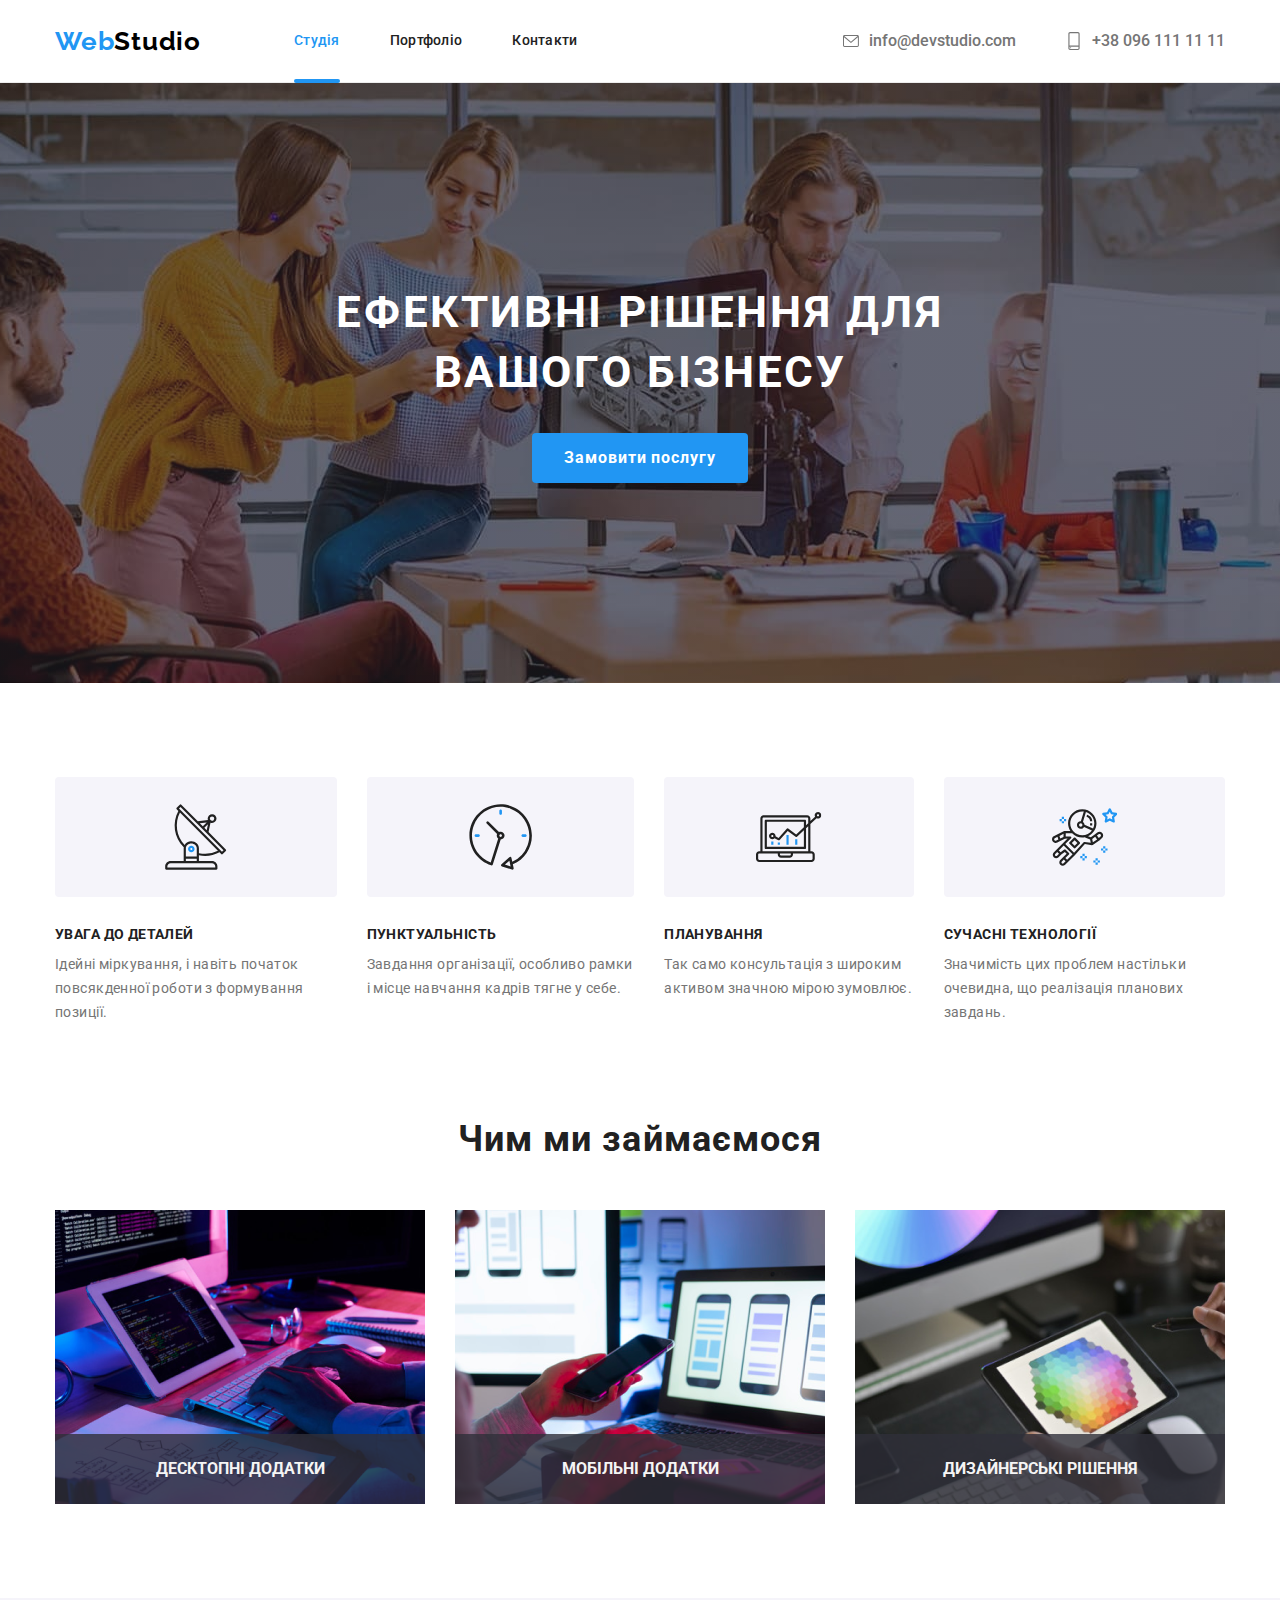
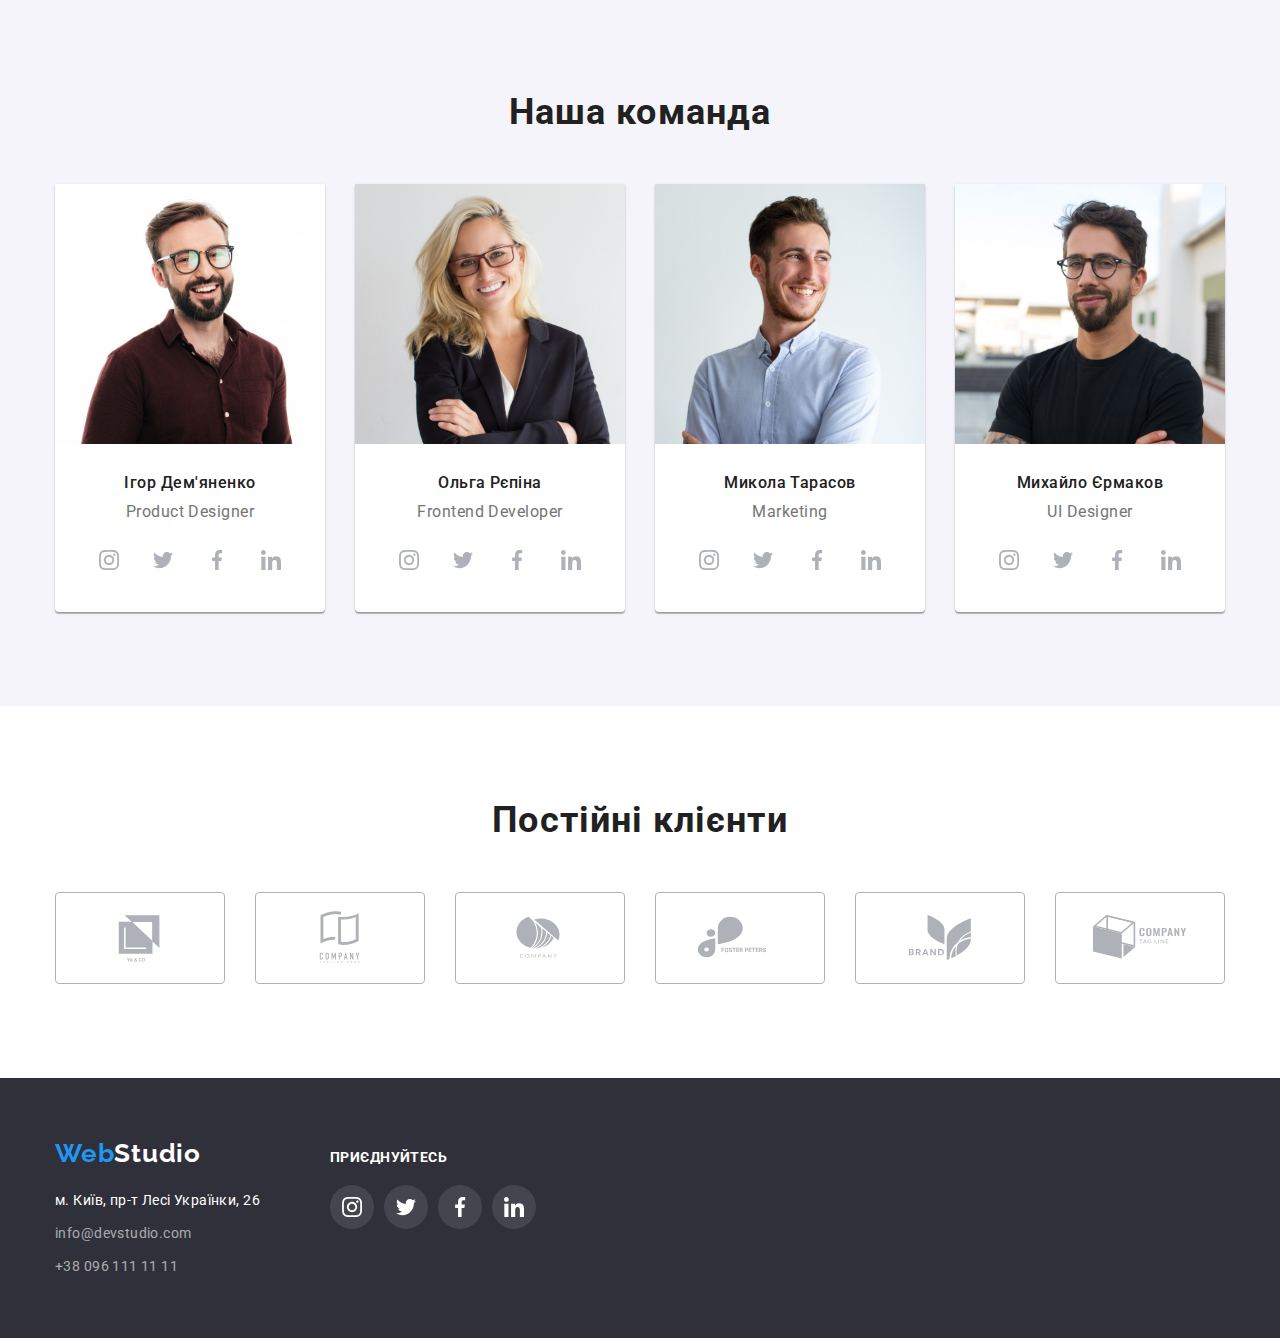
==== index.html @ dacf450c "Initial commit" ====
<!DOCTYPE html>
<html lang="en">
  <head>
    <meta charset="UTF-8" />
    <meta http-equiv="X-UA-Compatible" content="IE=edge" />
    <meta name="viewport" content="width=device-width, initial-scale=1.0" />
    <link rel="preconnect" href="https://fonts.googleapis.com" />
    <link rel="preconnect" href="https://fonts.gstatic.com" crossorigin />
    <link
      href="https://fonts.googleapis.com/css2?family=Raleway:wght@500;700&family=Roboto:wght@400;500;700;900&display=swap"
      rel="stylesheet"
    />
    <link
      rel="stylesheet"
      href="https://cdnjs.cloudflare.com/ajax/libs/modern-normalize/0.6.0/modern-normalize.min.css"
    />
    <link rel="stylesheet" href="./css/styles.css" />
    <title>Web Studio</title>
  </head>
  <body class="body">
    <header class="header">
      <div class="container container-nav">
        <nav class="nav">
          <a class="link logo-link" href="">
            <span class="logocolor">Web</span><span class="logo">Studio</span>
          </a>
          <ul class="list-nav">
            <li class="list-item">
              <a class="nav-link blue-link nav-aktive" href="./index.html"
                >Студія</a
              >
            </li>
            <li class="list-item">
              <a class="nav-link" href="./portfolio.html">Портфоліо</a>
            </li>
            <li class="list-item"><a class="nav-link" href="">Контакти</a></li>
          </ul>
        </nav>
        <!-- Контактні дані -->
        <ul class="contacts-list">
          <li class="list-item">
            <a class="link-mail" href="mailto:info@devstudio.com">
              <svg class="envelope" width="16" height="18">
                <use href="./images/sprite.svg#envelope"></use>
              </svg>
              info@devstudio.com</a
            >
          </li>
          <li class="list-item">
            <a class="link-tel" href="tel:+380961111111">
              <svg class="smartphone" width="16" height="18">
                <use href="./images/sprite.svg#smartphone"></use>
              </svg>
              +38 096 111 11 11</a
            >
          </li>
        </ul>
      </div>
    </header>

    <!-- Секція HERO -->
    <main>
      <section class="section-hero">
        <div class="container">
          <h1 class="slogan">Ефективні рішення для вашого бізнесу</h1>
          <button class="btn" data-modal-open type="button">
            <span class="btn-text">Замовити послугу</span>
          </button>
          <!-- Модальне вікно -->
          <div class="backdrop is-hidden" data-modal>
            <div class="modal">
              <button type="submit" class="close" data-modal-close>
                <svg class="cross" width="18" height="18">
                  <use href="./images/sprite.svg#close"></use>
                </svg>
              </button>
            </div>
          </div>
        </div>
      </section>

      <!-- Наші переваги -->

      <section class="section">
        <div class="container">
          <h2 class="visually-hidden">наші переваги</h2>
          <ul class="list">
            <li class="pref-text">
              <div class="plate">
                <svg class="picture" width="65.32" height="70">
                  <use href="./images/sprite.svg#antenna"></use>
                </svg>
              </div>
              <h3 class="list-title">увага до деталей</h3>
              <p class="list-text">
                Ідейні міркування, і навіть початок повсякденної роботи з
                формування позиції.
              </p>
            </li>
            <li class="pref-text">
              <div class="plate">
                <svg class="picture" width="65.32" height="70">
                  <use href="./images/sprite.svg#clock"></use>
                </svg>
              </div>
              <h3 class="list-title">пунктуальність</h3>
              <p class="list-text">
                Завдання організації, особливо рамки і місце навчання кадрів
                тягне у себе.
              </p>
            </li>
            <li class="pref-text">
              <div class="plate">
                <svg class="picture" width="65.32" height="70">
                  <use href="./images/sprite.svg#diagram"></use>
                </svg>
              </div>
              <h3 class="list-title">планування</h3>
              <p class="list-text">
                Так само консультація з широким активом значною мірою зумовлює.
              </p>
            </li>
            <li class="pref-text">
              <div class="plate">
                <svg class="picture" width="65.32" height="70">
                  <use href="./images/sprite.svg#astronaut"></use>
                </svg>
              </div>
              <h3 class="list-title">сучасні технології</h3>
              <p class="list-text">
                Значимість цих проблем настільки очевидна, що реалізація
                планових завдань.
              </p>
            </li>
          </ul>
        </div>
      </section>

      <!-- Чим ми займаємось -->
      <section class="section work">
        <div class="container">
          <h2 class="subtitle">Чим ми займаємося</h2>
          <ul class="list work-cards">
            <li class="image-item">
              <div class="lable-item">
                <img
                  src="./images/img/box-1.png"
                  alt="фото клавіатури"
                  width="370"
                />
                <div class="lable-text">Десктопні додатки</div>
              </div>
            </li>
            <li class="image-item">
              <div class="lable-item">
                <img
                  src="./images/img/box-2.png"
                  alt="фото телефона"
                  width="370"
                />
                <div class="lable-text">Мобільні додатки</div>
              </div>
            </li>
            <li class="image-item">
              <div class="lable-item">
                <img
                  src="./images/img/box-3.png"
                  alt="фото планшета"
                  width="370"
                />
                <div class="lable-text">Дизайнерські рішення</div>
              </div>
            </li>
          </ul>
        </div>
      </section>

      <!-- Наша команда -->

      <section class="section team">
        <div class="container">
          <h2 class="subtitle">Наша команда</h2>
          <ul class="list team-list">
            <li class="photo-item">
              <img
                src="./images/img/ProductDesigner.jpg"
                alt="фото"
                width="270"
              />
              <div class="photo-wrapp">
                <h3 class="team-person">Ігор Дем'яненко</h3>
                <p class="team-position">Product Designer</p>
                <ul class="socials list">
                  <li class="social-item">
                    <a
                      class="social-link link"
                      href="https://instagram.com"
                      target="_blank"
                      rel="noopener noreferrer"
                      aria-label="instagram"
                    >
                      <svg class="social-icon" width="20" height="20">
                        <use href="./images/sprite.svg#instagram"></use>
                      </svg>
                    </a>
                  </li>
                  <li class="social-item">
                    <a
                      class="social-link link"
                      href="https://twitter.com"
                      target="_blank"
                      rel="noopener noreferrer"
                      aria-label="twitter"
                    >
                      <svg class="social-icon" width="20" height="20">
                        <use href="./images/sprite.svg#twitter"></use>
                      </svg>
                    </a>
                  </li>
                  <li class="social-item">
                    <a
                      class="social-link link"
                      href="https://facebook.com"
                      target="_blank"
                      rel="noopener noreferrer"
                      aria-label="facebook"
                    >
                      <svg class="social-icon" width="20" height="20">
                        <use href="./images/sprite.svg#facebook"></use>
                      </svg>
                    </a>
                  </li>
                  <li class="social-item">
                    <a
                      class="social-link link"
                      href="https://linkedin.com"
                      target="_blank"
                      rel="noopener noreferrer"
                      aria-label="linkedin"
                    >
                      <svg class="social-icon" width="20" height="20">
                        <use href="./images/sprite.svg#linkedin"></use>
                      </svg>
                    </a>
                  </li>
                </ul>
              </div>
            </li>
            <li class="photo-item">
              <img
                src="./images/img/FrontedDeveloper.jpg"
                alt="фото"
                width="270"
              />
              <div class="photo-wrapp">
                <h3 class="team-person">Ольга Рєпіна</h3>
                <p class="team-position">Frontend Developer</p>
                <ul class="socials list">
                  <li class="social-item">
                    <a
                      class="social-link link"
                      href="https://instagram.com"
                      target="_blank"
                      rel="noopener noreferrer"
                      aria-label="instagram"
                    >
                      <svg class="social-icon" width="20" height="20">
                        <use href="./images/sprite.svg#instagram"></use>
                      </svg>
                    </a>
                  </li>
                  <li class="social-item">
                    <a
                      class="social-link link"
                      href="https://twitter.com"
                      target="_blank"
                      rel="noopener noreferrer"
                      aria-label="twitter"
                    >
                      <svg class="social-icon" width="20" height="20">
                        <use href="./images/sprite.svg#twitter"></use>
                      </svg>
                    </a>
                  </li>
                  <li class="social-item">
                    <a
                      class="social-link link"
                      href="https://facebook.com"
                      target="_blank"
                      rel="noopener noreferrer"
                      aria-label="facebook"
                    >
                      <svg class="social-icon" width="20" height="20">
                        <use href="./images/sprite.svg#facebook"></use>
                      </svg>
                    </a>
                  </li>
                  <li class="social-item">
                    <a
                      class="social-link link"
                      href="https://linkedin.com"
                      target="_blank"
                      rel="noopener noreferrer"
                      aria-label="linkedin"
                    >
                      <svg class="social-icon" width="20" height="20">
                        <use href="./images/sprite.svg#linkedin"></use>
                      </svg>
                    </a>
                  </li>
                </ul>
              </div>
            </li>
            <li class="photo-item">
              <img src="./images/img/Marketing.jpg" alt="фото" width="270" />
              <div class="photo-wrapp">
                <h3 class="team-person">Микола Тарасов</h3>
                <p class="team-position">Marketing</p>
                <ul class="socials list">
                  <li class="social-item">
                    <a
                      class="social-link link"
                      href="https://instagram.com"
                      target="_blank"
                      rel="noopener noreferrer"
                      aria-label="instagram"
                    >
                      <svg class="social-icon" width="20" height="20">
                        <use href="./images/sprite.svg#instagram"></use>
                      </svg>
                    </a>
                  </li>
                  <li class="social-item">
                    <a
                      class="social-link link"
                      href="https://twitter.com"
                      target="_blank"
                      rel="noopener noreferrer"
                      aria-label="twitter"
                    >
                      <svg class="social-icon" width="20" height="20">
                        <use href="./images/sprite.svg#twitter"></use>
                      </svg>
                    </a>
                  </li>
                  <li class="social-item">
                    <a
                      class="social-link link"
                      href="https://facebook.com"
                      target="_blank"
                      rel="noopener noreferrer"
                      aria-label="facebook"
                    >
                      <svg class="social-icon" width="20" height="20">
                        <use href="./images/sprite.svg#facebook"></use>
                      </svg>
                    </a>
                  </li>
                  <li class="social-item">
                    <a
                      class="social-link link"
                      href="https://linkedin.com"
                      target="_blank"
                      rel="noopener noreferrer"
                      aria-label="linkedin"
                    >
                      <svg class="social-icon" width="20" height="20">
                        <use href="./images/sprite.svg#linkedin"></use>
                      </svg>
                    </a>
                  </li>
                </ul>
              </div>
            </li>
            <li class="photo-item">
              <img src="./images/img/UIDesignir.jpg" alt="фото" width="270" />
              <div class="photo-wrapp">
                <h3 class="team-person">Михайло Єрмаков</h3>
                <p class="team-position">UI Designer</p>
                <ul class="socials list">
                  <li class="social-item">
                    <a
                      class="social-link link"
                      href="https://instagram.com"
                      target="_blank"
                      rel="noopener noreferrer"
                      aria-label="instagram"
                    >
                      <svg class="social-icon" width="20" height="20">
                        <use href="./images/sprite.svg#instagram"></use>
                      </svg>
                    </a>
                  </li>
                  <li class="social-item">
                    <a
                      class="social-link link"
                      href="https://twitter.com"
                      target="_blank"
                      rel="noopener noreferrer"
                      aria-label="twitter"
                    >
                      <svg class="social-icon" width="20" height="20">
                        <use href="./images/sprite.svg#twitter"></use>
                      </svg>
                    </a>
                  </li>
                  <li class="social-item">
                    <a
                      class="social-link link"
                      href="https://facebook.com"
                      target="_blank"
                      rel="noopener noreferrer"
                      aria-label="facebook"
                    >
                      <svg class="social-icon" width="20" height="20">
                        <use href="./images/sprite.svg#facebook"></use>
                      </svg>
                    </a>
                  </li>
                  <li class="social-item">
                    <a
                      class="social-link link"
                      href="https://linkedin.com"
                      target="_blank"
                      rel="noopener noreferrer"
                      aria-label="linkedin"
                    >
                      <svg class="social-icon" width="20" height="20">
                        <use href="./images/sprite.svg#linkedin"></use>
                      </svg>
                    </a>
                  </li>
                </ul>
              </div>
            </li>
          </ul>
        </div>
      </section>

      <!-- Постійні клієнти -->

      <section class="section">
        <div class="container">
          <h2 class="subtitle">Постійні клієнти</h2>
          <ul class="clients">
            <li class="">
              <a class="frame" href="">
                <svg class="clients-box" width="106" height="60">
                  <use href="./images/sprite.svg#yaco"></use>
                </svg>
              </a>
            </li>
            <li class="">
              <a class="frame" href="">
                <svg class="clients-box" width="106" height="60">
                  <use href="./images/sprite.svg#tag_here"></use>
                </svg>
              </a>
            </li>
            <li class="">
              <a class="frame" href="">
                <svg class="clients-box" width="106" height="60">
                  <use href="./images/sprite.svg#company"></use>
                </svg>
              </a>
            </li>
            <li class="">
              <a class="frame" href="">
                <svg class="clients-box" width="106" height="60">
                  <use href="./images/sprite.svg#foster"></use>
                </svg>
              </a>
            </li>
            <li class="">
              <a class="frame" href="">
                <svg class="clients-box" width="106" height="60">
                  <use href="./images/sprite.svg#brend"></use>
                </svg>
              </a>
            </li>
            <li class="">
              <a class="frame" href="">
                <svg class="clients-box" width="106" height="60">
                  <use href="./images/sprite.svg#co_tagline"></use>
                </svg>
              </a>
            </li>
          </ul>
        </div>
      </section>
    </main>

    <!-- Підвал -->

    <footer class="footer">
      <div class="container footer-container">
        <div class="address-wrapper">
          <a class="link" href="./index.html">
            <span class="footer-logocolor">Web</span
            ><span class="footer-logo">Studio</span>
          </a>
          <address class="address">
            <ul class="address-list">
              <li class="footer-item">
                <a
                  class="address-link"
                  href="https://www.google.com/maps/place/%D0%B1%D1%83%D0%BB.+%D0%9B%D0%B5%D1%81%D0%B8+%D0%A3%D0%BA%D1%80%D0%B0%D0%B8%D0%BD%D0%BA%D0%B8,+26,+%D0%9A%D0%B8%D0%B5%D0%B2,+02000/@50.4265807,30.5383858,17z/data=!3m1!4b1!4m5!3m4!1s0x40d4cf0e033ecbe9:0x57a4dffefec77da0!8m2!3d50.4265807!4d30.5383858"
                  >м. Київ, пр-т Лесі Українки, 26</a
                >
              </li>
              <li class="footer-item">
                <a class="contacts-link" href="mailto:info@devstudio.com"
                  >info@devstudio.com</a
                >
              </li>
              <li class="footer-item">
                <a class="contacts-link" href="tel:++380961111111"
                  >+38 096 111 11 11</a
                >
              </li>
            </ul>
          </address>
        </div>
        <div class="social-wrapper">
          <p class="call">приєднуйтесь</p>
          <ul class="socials list">
            <li class="social-item">
              <a
                class="social-link-footer"
                href="https://instagram.com"
                target="_blank"
                rel="noopener noreferrer"
                aria-label="instagram"
              >
                <svg class="social-icon" width="20" height="20">
                  <use href="./images/sprite.svg#instagram"></use>
                </svg>
              </a>
            </li>
            <li class="social-item">
              <a
                class="social-link-footer"
                href="https://twitter.com"
                target="_blank"
                rel="noopener noreferrer"
                aria-label="twitter"
              >
                <svg class="social-icon" width="20" height="20">
                  <use href="./images/sprite.svg#twitter"></use>
                </svg>
              </a>
            </li>
            <li class="social-item">
              <a
                class="social-link-footer"
                href="https://facebook.com"
                target="_blank"
                rel="noopener noreferrer"
                aria-label="facebook"
              >
                <svg class="social-icon" width="20" height="20">
                  <use href="./images/sprite.svg#facebook"></use>
                </svg>
              </a>
            </li>
            <li class="social-item">
              <a
                class="social-link-footer"
                href="https://linkedin.com"
                target="_blank"
                rel="noopener noreferrer"
                aria-label="linkedin"
              >
                <svg class="social-icon" width="20" height="20">
                  <use href="./images/sprite.svg#linkedin"></use>
                </svg>
              </a>
            </li>
          </ul>
        </div>
      </div>
    </footer>
  </body>
  <script src="./js/modal.js"></script>
</html>
---- css/styles.css ----
html {
  box-sizing: border-box;
}

*,
*::before,
*::after {
}

:root {
  /* Fonts */

  /* Text colors */
  --subtitle-col: #212121;
  --txt-col: #757575;
  --txt-but: #ffffff;

  /* Background colors */
  --main-cl: #f5f5f5;
  --backgr-filtr: #f5f4fa;
  --backgr-col: #2f303a;
  --icon-cl: #afb1b8;

  /* Other */
  --accent-cl: #2196f3;
  --timing-funcion: cubic-bezier(0.4, 0, 0.2, 1);
}

body {
  font-family: "Roboto", sans-serif;
  color: var(--main-cl);
  margin: 0;
}

img {
  display: block;
  max-width: 100%;
  height: auto;
}

ul {
  margin: 0;
  padding: 0;
  list-style: none;
}

h1,
h2,
h3,
h4,
h5,
h6,
p {
  margin: 0;
}

.hidden {
  position: absolute;
  width: 1px;
  height: 1px;
  margin: -1px;
  border: 0;
  padding: 0;
  white-space: nowrap;
  clip-path: inset(100%);
  clip: rect(0 0 0 0);
  overflow: hidden;
}

.container {
  max-width: 1200px;
  padding-left: 15px;
  padding-right: 15px;
  margin-left: auto;
  margin-right: auto;
}

.header {
  border-bottom: 1px solid #ececec;
}

.nav {
  display: flex;
  align-items: center;
}

.container-nav {
  display: flex;
  align-items: center;
}

.logo-link {
  margin-right: 93px;
  padding-top: 24px;
  padding-bottom: 24px;
}
.logo {
  font-family: Raleway;
  font-weight: 700;
  font-size: 26px;
  line-height: 1.19;
  letter-spacing: 0.03em;
  color: #000000;
}
.logocolor {
  font-family: Raleway;
  font-style: normal;
  font-weight: 700;
  font-size: 26px;
  line-height: 1.19;
  letter-spacing: 0.03em;
  color: var(--accent-cl);
}

.list {
  display: flex;
  margin: 0;
  padding: 0;
}

.list-nav {
  display: flex;
  gap: 50px;
}

.list .list-item + .list-item {
  margin-left: 50px;
}

.nav-link {
  display: block;

  color: var(--subtitle-col);
  font-weight: 500;
  font-size: 14px;
  line-height: 1.14;
  letter-spacing: 0.02em;
  text-decoration: none;
  padding-top: 32px;
  padding-bottom: 32px;
  transition-property: color;
  transition-duration: 250ms;
  transition-timing-function: var(--timing-funcion);
}

.nav-aktive {
  position: relative;
}

.blue-link {
  text-decoration: none;
  color: var(--accent-cl);
}

.nav-aktive::after {
  content: "";
  position: absolute;
  border-bottom: 4px solid var(--accent-cl);
  left: 0;
  bottom: -2px;
  width: 100%;
  height: 4px;
  border-radius: 4px;
}

.nav-link:hover,
.nav-link:focus {
  color: var(--accent-cl);
}

.link-mail {
  display: flex;
  font-weight: 500;
  gap: 10px;
  align-items: center;
  color: var(--txt-col);
  padding-top: 32px;
  padding-bottom: 32px;
  text-decoration: none;
  transition-property: color;
  transition-duration: 250ms;
  transition-timing-function: var(--timing-funcion);
}

.link-mail:hover,
.link-mail:focus {
  color: var(--accent-cl);
}

.envelope {
  fill: currentColor;
}

.link-tel {
  display: flex;
  font-weight: 500;
  gap: 10px;
  align-items: center;
  color: var(--txt-col);
  padding-top: 32px;
  padding-bottom: 32px;
  text-decoration: none;
  transition-property: color;
  transition-duration: 250ms;
  transition-timing-function: var(--timing-funcion);
}
.smartphone {
  fill: currentColor;
}

.link-tel:hover,
.link-tel:focus {
  color: var(--accent-cl);
}

/* Контактні дані */
.link:hover,
.link:focus {
  color: var(--accent-cl);
}

.contacts-list {
  display: flex;
  margin-left: auto;
}

.contacts-list .list-item + .list-item {
  margin-left: 50px;
}

.link {
  font-weight: 500;
  font-size: 14px;
  line-height: 1.14;
  letter-spacing: 0.02em;
  text-decoration: none;
  color: var(--txt-col);
}

.section {
  padding-top: 94px;
  padding-bottom: 94px;
}

/* Секція HERO */
.section-hero {
  background: var(--backgr-col);
  max-width: 1500px;
  text-align: center;
  margin-left: auto;
  margin-right: auto;
  padding-top: 200px;
  padding-bottom: 200px;
  background-image: linear-gradient(
      rgba(47, 48, 58, 0.4),
      rgba(47, 48, 58, 0.4)
    ),
    url(../images/img/studio.jpg);
  background-size: cover;
  background-position: center;
  background-repeat: no-repeat;
}

.slogan {
  font-size: 44px;
  line-height: 1.36;
  letter-spacing: 0.06em;
  text-transform: uppercase;
  color: var(--txt-but);
  margin-bottom: 30px;
  width: 620px;
  margin-left: auto;
  margin-right: auto;
}

.btn {
  background: var(--accent-cl);
  border-radius: 4px;
  padding: 10px 32px;
  border: 0px;
  margin-right: auto;
  margin-left: auto;
  text-align: center;
  cursor: pointer;
}

.btn-text {
  font-weight: 700;
  font-size: 16px;
  line-height: 1.87;
  align-items: center;
  text-align: center;
  letter-spacing: 0.06em;
  color: var(--txt-but);
}

/* Модальне вікно */
.backdrop {
  position: fixed;
  top: 0;
  left: 0;
  width: 100%;
  height: 100%;
  background-color: rgba(0, 0, 0, 0.2);
  z-index: 6;
  opacity: 1;
  visibility: visible;
  transition-property: opacity, visibility;
  transition-duration: 250ms;
  transition-timing-function: var(--timing-funcion);
}

.is-hidden {
  opacity: 0;
  pointer-events: none;
  visibility: hidden;
}

.modal {
  min-height: 581px;
  min-width: 528px;
  background-color: #ffffff;
  transform: translate(-50%, -50%);

  position: absolute;
  top: 50%;
  left: 50%;
}

.close {
  outline: none;
  position: absolute;
  right: 0;
  color: var(--txt-col);
  width: 32px;
  height: 32px;
  border-radius: 50%;
  border: 1px, solid rgba(0, 0, 0, 0.1);
  background-color: var(--txt-but);
  cursor: pointer;
  display: flex;
  align-items: center;
  justify-content: center;
  margin: 8px 8px 0 0;
  z-index: 100;
  transition: fill 250ms var(--timing-funcion);
}

/* Наші переваги */

.visually-hidden {
  position: absolute;
  width: 1px;
  height: 1px;
  margin: -1px;
  border: 0;
  padding: 0;
  white-space: nowrap;
  clip-path: inset(100%);
  clip: rect(0 0 0 0);
  overflow: hidden;
}

.plate {
  display: flex;
  background-color: var(--backgr-filtr);
  justify-content: center;
  align-items: center;
  height: 120px;
  border-radius: 4px;
  margin-bottom: 30px;
}

.list-title {
  text-transform: uppercase;
  font-size: 14px;
  line-height: 1.14;
  letter-spacing: 0.03em;
  color: var(--subtitle-col);
  margin-bottom: 10px;
}

.list-text {
  font-size: 14px;
  line-height: 1.71;
  letter-spacing: 0.03em;
  color: var(--txt-col);
  margin: 0;
}

.pref-text:not(:last-child) {
  margin-right: 30px;
}

/* чим ми займаємось */

.work {
  padding-top: 0;
}

.subtitle {
  font-size: 36px;
  line-height: 1.16;
  text-align: center;
  letter-spacing: 0.03em;
  color: var(--subtitle-col);
  margin-bottom: 50px;
}

.work-cards {
  align-items: center;
  gap: 30px;
}

.lable-item {
  position: relative;
}

.lable-text {
  position: absolute;
  bottom: 0;
  width: 100%;
  background-color: rgba(47, 48, 58, 0.8);
  font-weight: 700;
  line-height: 16px;
  text-transform: uppercase;
  display: flex;
  justify-content: center;
  align-items: center;
  height: 70px;
}

/* Наша команда */
.team {
  background-color: #f5f4fa;
}

.photo-item {
  background: #ffffff;
  box-shadow: 0px 1px 3px rgb(0 0 0 / 12%), 0px 1px 1px rgb(0 0 0 / 14%),
    0px 2px 1px rgb(0 0 0 / 20%);
  border-radius: 0px 0px 4px 4px;
}

.team-list {
  gap: 30px;
}
.team-person {
  font-weight: 500;
  font-size: 16px;
  line-height: 1.18;
  text-align: center;
  letter-spacing: 0.03em;
  margin-bottom: 10px;
  color: var(--subtitle-col);
}

.team-position {
  font-weight: 400;
  font-size: 16px;
  line-height: 1.18;
  text-align: center;
  letter-spacing: 0.03em;
  color: var(--txt-col);
  margin-bottom: 16px;
}

.photo-wrapp {
  padding: 30px 0;
}

.socials {
  display: flex;
  justify-content: center;
  align-items: center;
  gap: 10px;
}

.social-link {
  display: flex;
  justify-content: center;
  width: 44px;
  height: 44px;
  align-items: center;
  color: var(--icon-cl);
  background-color: var(--txt-but);
  border-radius: 50%;
  transition-property: color, background-color;
  transition-duration: 250ms;
  transition-timing-function: var(--timing-funcion);
}

.social-link:hover,
.social-link:focus {
  color: var(--txt-but);
  background-color: var(--accent-cl);
}

.social-icon {
  fill: currentColor;
}

.clients {
  display: flex;
  justify-content: center;
  gap: 30px;
}

.clients-box {
  fill: currentColor;
}

.frame {
  display: flex;
  justify-content: center;
  align-items: center;
  width: 170px;
  height: 92px;
  color: var(--icon-cl);
  border: 1px solid var(--icon-cl);
  border-radius: 4px;
  transition-property: color, border;
  transition-duration: 250ms;
  transition-timing-function: var(--timing-funcion);
}

.frame:hover,
.frame:focus {
  color: var(--accent-cl);
  border-color: var(--accent-cl);
}

/* Підвал */
.footer {
  background: var(--backgr-col);
  padding-top: 60px;
  padding-bottom: 60px;
}

.footer-container {
  display: flex;
  align-items: baseline;
}

.address-wrapper {
  margin-right: 70px;
}

.footer-logocolor {
  font-family: "Raleway";
  font-style: normal;
  font-weight: 700;
  font-size: 26px;
  line-height: 1.19;
  letter-spacing: 0.03em;
  color: var(--accent-cl);
}

.footer-logo {
  font-family: "Raleway";
  font-weight: 700;
  font-size: 26px;
  line-height: 1.19;
  letter-spacing: 0.03em;
  color: var(--txt-but);
}

.address {
  margin-top: 20px;
}

.footer-item:not(:last-child) {
  margin-bottom: 9px;
}

.address-list {
  list-style: none;
  text-decoration: none;
}

.address-link {
  font-weight: 400;
  font-size: 14px;
  line-height: 1.71;
  letter-spacing: 0.03em;
  text-decoration: none;
  list-style: none;
  font-style: normal;
  color: var(--txt-but);
}

.contacts-link {
  font-weight: 400;
  font-size: 14px;
  line-height: 1.71;
  letter-spacing: 0.03em;
  text-decoration: none;
  font-style: normal;
  color: rgba(255, 255, 255, 0.6);
}

.call {
  font-family: "Roboto";
  font-style: normal;
  font-weight: 700;
  font-size: 14px;
  line-height: 16px;
  letter-spacing: 0.03em;
  text-transform: uppercase;
  color: var(--txt-but);
  margin-bottom: 20px;
}

.social-link-footer {
  display: flex;
  justify-content: center;
  width: 44px;
  height: 44px;
  align-items: center;
  color: var(--txt-but);
  background-color: rgba(255, 255, 255, 10%);
  border-radius: 50%;
  transition-property: background-color;
  transition-duration: 250ms;
  transition-timing-function: var(--timing-funcion);
}

.social-link-footer:hover,
.social-link-footer:focus {
  color: var(--txt-but);
  background-color: var(--accent-cl);
}

.port-list {
  display: flex;
  gap: 8px;
  justify-content: center;
}

.filtr:hover,
.filtr:focus {
  color: var(--txt-but);
  background-color: var(--accent-cl);
  box-shadow: 0px 3px 1px rgb(0 0 0 / 10%), 0px 1px 2px rgb(0 0 0 / 8%),
    0px 2px 2px rgb(0 0 0 / 12%);
}

.filtr {
  font-family: inherit;
  background: var(--backgr-filtr);
  font-size: 16px;
  line-height: 1.62;
  letter-spacing: 0.03em;
  color: var(--subtitle-col);
  cursor: pointer;
  border-color: transparent;
  border: none;
  padding: 6px 22px;
  border-radius: 4px;
  transition-property: background-color, color, box-shadow;
  transition-duration: 250ms;
  transition-timing-function: var(--timing-funcion);
}

.filtr-list {
  display: flex;
  gap: 8px;
  justify-content: center;
}

.projects-item {
  text-decoration: none;
  display: block;
  transition-property: box-shadow;
  transition-duration: 250ms;
  transition-timing-function: var(--timing-funcion);
}

.photo-set {
  position: relative;
  overflow: hidden;
}

.overlay {
  display: flex;
  position: absolute;
  top: 0;
  left: 0;
  background-color: var(--accent-cl);
  width: 100%;
  height: 100%;
  padding: 63px 24px;
  align-items: center;
  justify-content: center;
  transition-property: transform;
  transform: translateY(100%);
  transition-duration: 250ms;
  transition-timing-function: cubic-bezier(0.4, 0, 0.2);
}

.overlay-text {
  font-size: 18px;
  line-height: 28px;
  letter-spacing: 0.03em;
  color: var(--txt-but);
}

.projects-item:hover,
.projects-item:focus {
  box-shadow: 0px 4px 4px 0px rgba(0, 0, 0, 25%);
}

.projects-item:hover .overlay,
.projects-item:focus .overlay {
  transform: translateY(0%);
}

.photo-list {
  flex-wrap: wrap;
  margin-top: 50px;
  gap: 30px;
}

.photo-subtitle {
  font-size: 18px;
  line-height: 2;
  letter-spacing: 0.06em;
  color: var(--subtitle-col);
}

.photo-text {
  font-size: 16px;
  line-height: 1.87;
  letter-spacing: 0.03em;
  margin-top: 4px;
  color: var(--txt-col);
}

.photo-items {
  border-top: none;
  padding: 20px 24px;
  border: 1px solid #eeeeee;
}
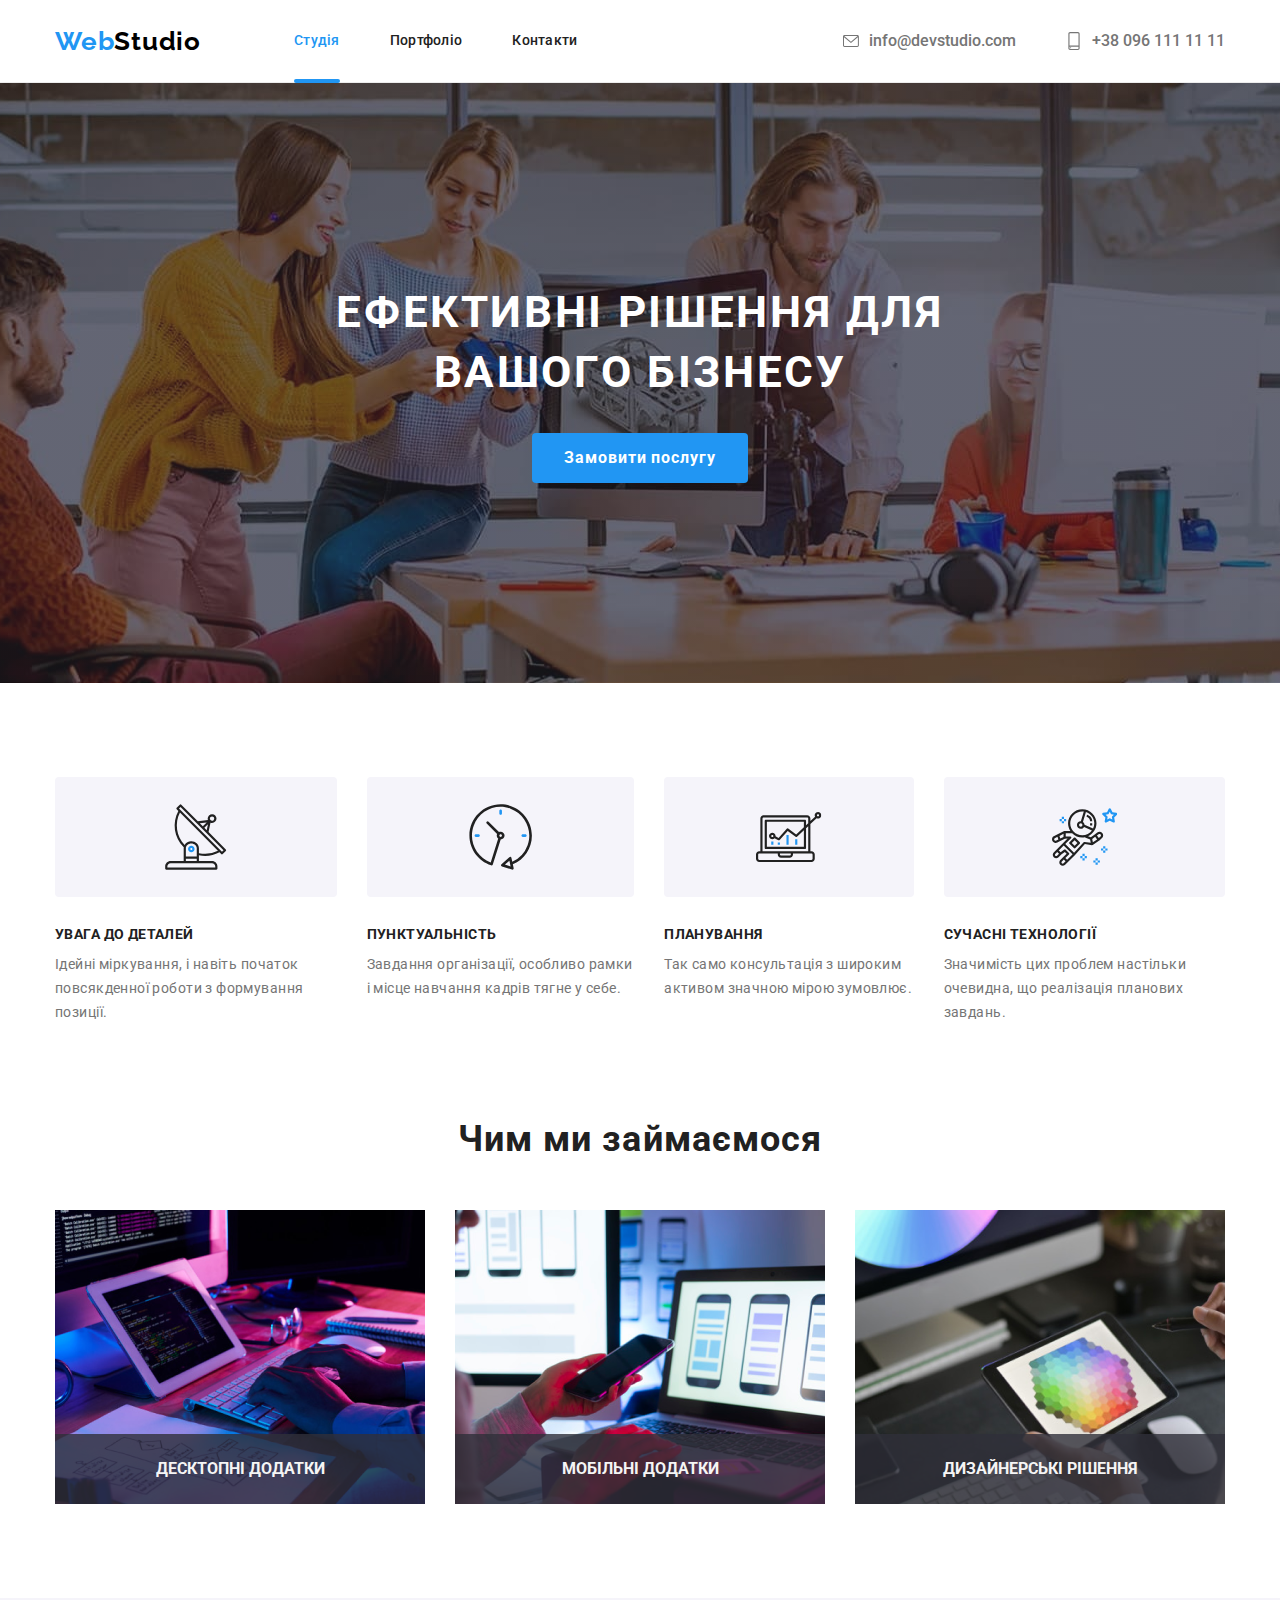
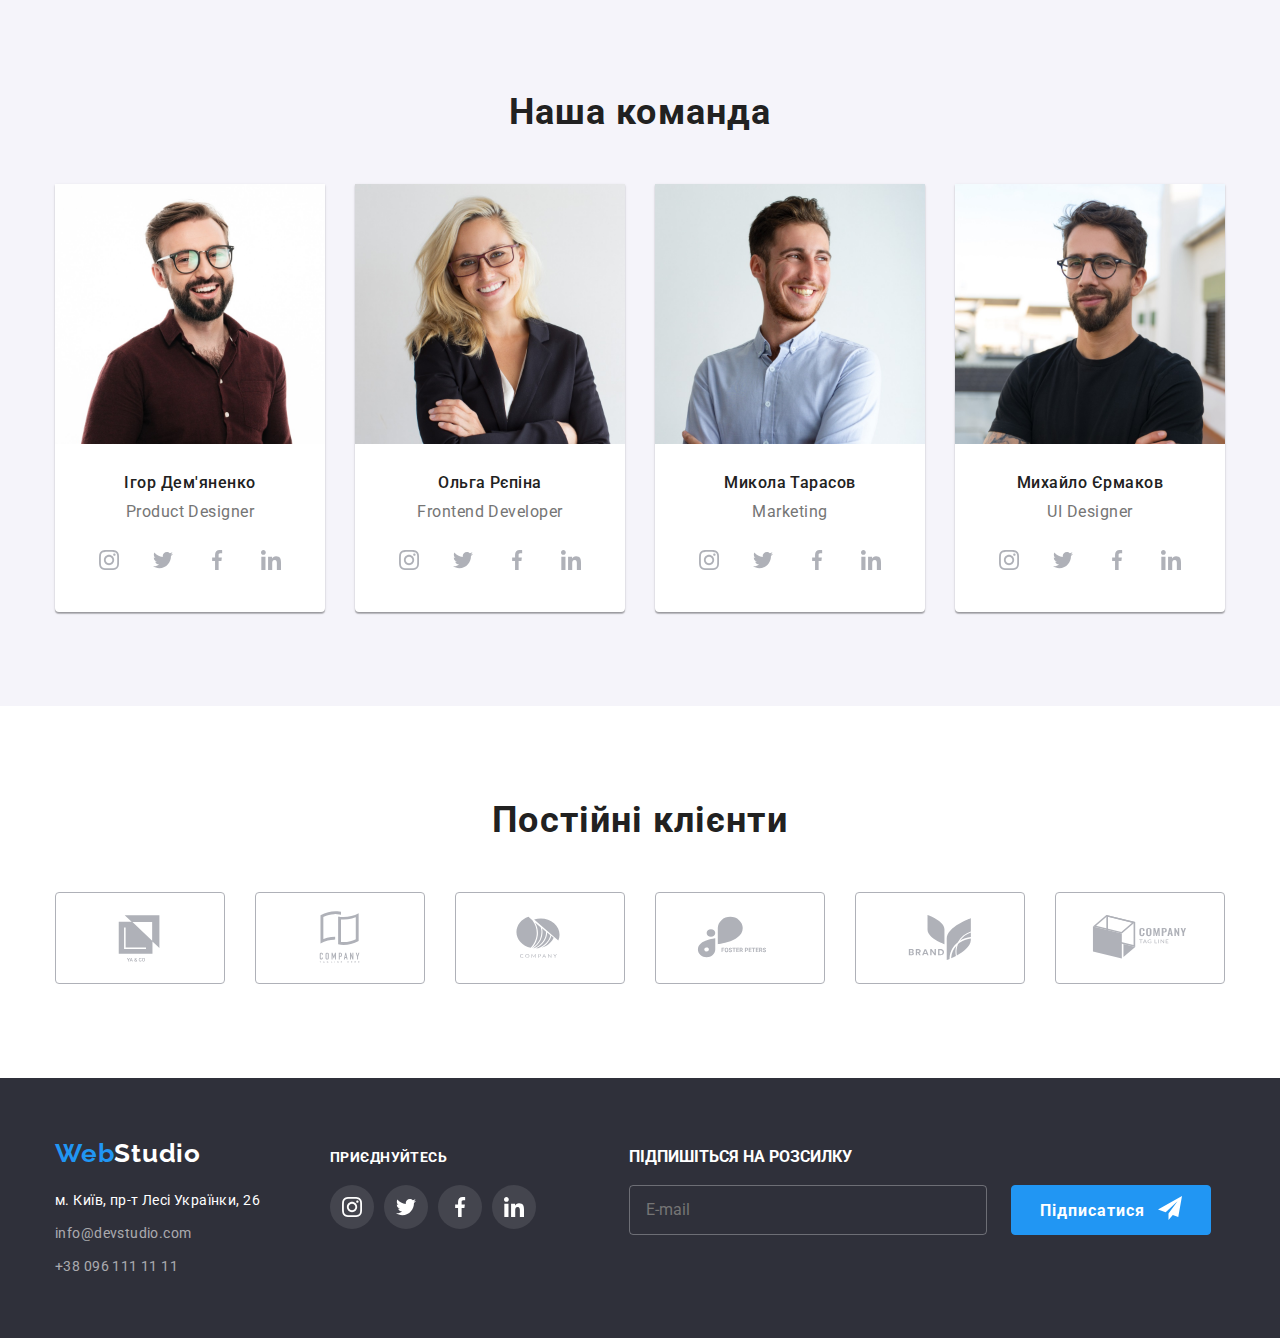
==== commit 7a683963: "subscribe" ====
--- a/index.html
+++ b/index.html
@@ -69,11 +69,95 @@
           <!-- Модальне вікно -->
           <div class="backdrop is-hidden" data-modal>
             <div class="modal">
-              <button type="submit" class="close" data-modal-close>
+              <button type="btn" class="close" data-modal-close>
                 <svg class="cross" width="18" height="18">
                   <use href="./images/sprite.svg#close"></use>
                 </svg>
               </button>
+              <form class="registr-form" name="registr-form">
+                <p class="registr-form-title">
+                  Залиште свої дані, ми вам передзвонимо
+                </p>
+                <div class="registr-form-group" role="group">
+                  <label class="registr-field">
+                    <span class="registr-form-lable">Ім'я</span>
+                    <input
+                      type="text"
+                      class="registr-form-input"
+                      name="name"
+                      id="name"
+                      placeholder=" "
+                      required
+                    />
+                    <svg class="registr-form-icon" width="18" height="18">
+                      <use href="./images/sprite.svg#person-black"></use>
+                    </svg>
+                  </label>
+                  <label class="registr-field">
+                    <span class="registr-form-lable">Телефон</span>
+                    <input
+                      type="tel"
+                      class="registr-form-input"
+                      name="tel"
+                      id="tel"
+                      placeholder=" "
+                      required
+                    />
+                    <svg class="registr-form-icon" width="18" height="18">
+                      <use href="./images/sprite.svg#phone-black"></use>
+                    </svg>
+                  </label>
+                  <label class="registr-field">
+                    <span class="registr-form-lable">Пошта</span>
+                    <input
+                      type="email"
+                      class="registr-form-input"
+                      name="email"
+                      id="email-id"
+                      placeholder=" "
+                      required
+                    />
+                    <svg class="registr-form-icon" width="18" height="18">
+                      <use href="./images/sprite.svg#email-black"></use>
+                    </svg>
+                  </label>
+                  <label class="registr-field">
+                    <span class="registr-form-lable">Коментар</span>
+                    <textarea
+                      class="registr-form-message"
+                      rows="5"
+                      placeholder="Введіть текст"
+                    ></textarea>
+                  </label>
+                </div>
+                <label class="registr-form-agreement">
+                  <input
+                    class="registr-form-checkbox is-hidden"
+                    type="checkbox"
+                    name="topic"
+                    value="html"
+                    id="html"
+                    required
+                  />
+                  <svg class="registr-form-icons" width="16" height="15">
+                    <use
+                      class="icon-checked"
+                      href="./images/sprite.svg#icon-checked"
+                    ></use>
+                    <use
+                      class="icon-unchecked"
+                      href="./images/sprite.svg#icon-unchecked"
+                    ></use>
+                  </svg>
+                  <span class="registr-form-desc"
+                    >Погоджуюся з розсилкою та приймаю
+                    <a class="registr-form-link" href="">Умови договору</a>
+                  </span>
+                </label>
+                <button class="btn" type="submit">
+                  <span class="btn-text">Відправити</span>
+                </button>
+              </form>
             </div>
           </div>
         </div>
@@ -578,6 +662,23 @@
             </li>
           </ul>
         </div>
+        <div class="footer-subscribe">
+          <p class="subscribe-title">Підпишіться на розсилку</p>
+          <form class="subscribe-form">
+            <input
+              type="text"
+              class="input-subscribe-form"
+              placeholder="E-mail"
+              required
+            />
+            <button type="submit" class="subscribe-btn">
+              <svg class="icon-send" width="24" height="24">
+                <use href="./images/sprite.svg#icon-send"></use>
+              </svg>
+              <span class="footer-subscribe-text">Підписатися</span>
+            </button>
+          </form>
+        </div>
       </div>
     </footer>
   </body>
--- a/css/styles.css
+++ b/css/styles.css
@@ -346,6 +346,131 @@
   transition: fill 250ms var(--timing-funcion);
 }
 
+.close:hover {
+  fill: var(--accent-cl);
+}
+
+.registr-form {
+  position: relative;
+  padding: 40px;
+  border-radius: 4px;
+}
+
+label {
+  display: flex;
+}
+
+.registr-form-title {
+  font-weight: 700;
+  font-size: 20;
+  line-height: 1.15;
+  text-align: center;
+  letter-spacing: 0.03em;
+  margin-bottom: 12px;
+  color: var(--subtitle-col);
+}
+
+.registr-form-group {
+  margin-bottom: 20px;
+}
+
+.registr-field {
+  display: block;
+  margin-bottom: 10px;
+  position: relative;
+}
+
+.registr-form-lable {
+  display: block;
+  text-align: left;
+  font-size: 12px;
+  line-height: 1.16;
+  margin-bottom: 4px;
+  color: var(--txt-col);
+}
+
+.registr-form-input {
+  width: 100%;
+  height: 40px;
+  border-radius: 4px;
+  border: 1px solid rgba(33, 33, 33, 0.2);
+  padding-left: 30px;
+  padding-right: 30px;
+  outline: transparent;
+  transition: border-color 250ms var(--timing-funcion);
+}
+
+.registr-form-input:hover,
+.registr-form-input:focus {
+  border-color: var(--accent-cl);
+}
+
+.registr-form-input:focus + .registr-form-icon {
+  fill: var(--accent-cl);
+}
+
+.registr-form-icon {
+  position: absolute;
+  bottom: 11px;
+  left: 12px;
+  width: 18px;
+  transition: fill 250ms var(--timing-funcion);
+}
+
+.registr-form-message {
+  width: 100%;
+  height: 120px;
+  border-radius: 4px;
+  border: 1px solid rgba(33, 33, 33, 0.2);
+  padding: 12px 16px;
+  outline: transparent;
+  resize: none;
+  transition: border-color 250ms var(--timing-funcion);
+}
+
+.registr-form-message:focus,
+.registr-form-message:hover {
+  border-color: var(--accent-cl);
+}
+
+.registr-form-agreement {
+  display: flex;
+  gap: 8px;
+  align-items: center;
+  text-align: center;
+  justify-content: center;
+  margin-bottom: 20px;
+}
+
+.icon-checked {
+  opacity: 0;
+  transition: opacity 250ms var(--timing-funcion);
+}
+
+.icon-unchecked {
+  transition: opacity 250ms var(--timing-funcion);
+}
+
+.registr-form-checkbox:checked + .registr-form-icons .icon-checked {
+  opacity: 1;
+}
+
+.registr-form-checkbox:checked + .registr-form-icons .icon-unchecked {
+  opacity: 0;
+}
+
+.registr-form-desc {
+  color: var(--txt-col);
+  font-size: 14px;
+  line-height: 1.71;
+  letter-spacing: 0.03em;
+  user-select: none;
+}
+
+.registr-form-link {
+  color: var(--accent-cl);
+}
+
 /* Наші переваги */
 
 .visually-hidden {
@@ -631,6 +756,57 @@
   background-color: var(--accent-cl);
 }
 
+.footer-subscribe {
+  margin-left: 93px;
+}
+.subscribe-title {
+  font-weight: 700;
+  line-height: 16px;
+  color: var(--txt-but);
+  text-transform: uppercase;
+  margin-bottom: 20px;
+}
+
+.subscribe-form {
+  display: flex;
+  gap: 12px;
+}
+
+.input-subscribe-form {
+  width: 358px;
+  height: 50px;
+  color: rgba(255, 255, 255, 0.6);
+  background-color: inherit;
+  padding-left: 16px;
+  border: 1px solid rgba(255, 255, 255, 0.3);
+  border-radius: 4px;
+}
+
+.subscribe-btn {
+  display: inline-block;
+  position: relative;
+  width: 200px;
+  height: 50px;
+  background: var(--accent-cl);
+  border-radius: 4px;
+  border: 1px solid var(--accent-cl);
+  margin-left: 12px;
+  font-weight: 700;
+  font-size: 16px;
+  line-height: 1.88;
+  align-items: center;
+  text-align: left;
+  letter-spacing: 0.06em;
+  padding: 10px 28px;
+  color: var(--txt-but);
+}
+
+.icon-send {
+  display: block;
+  position: absolute;
+  right: 28px;
+}
+
 .port-list {
   display: flex;
   gap: 8px;
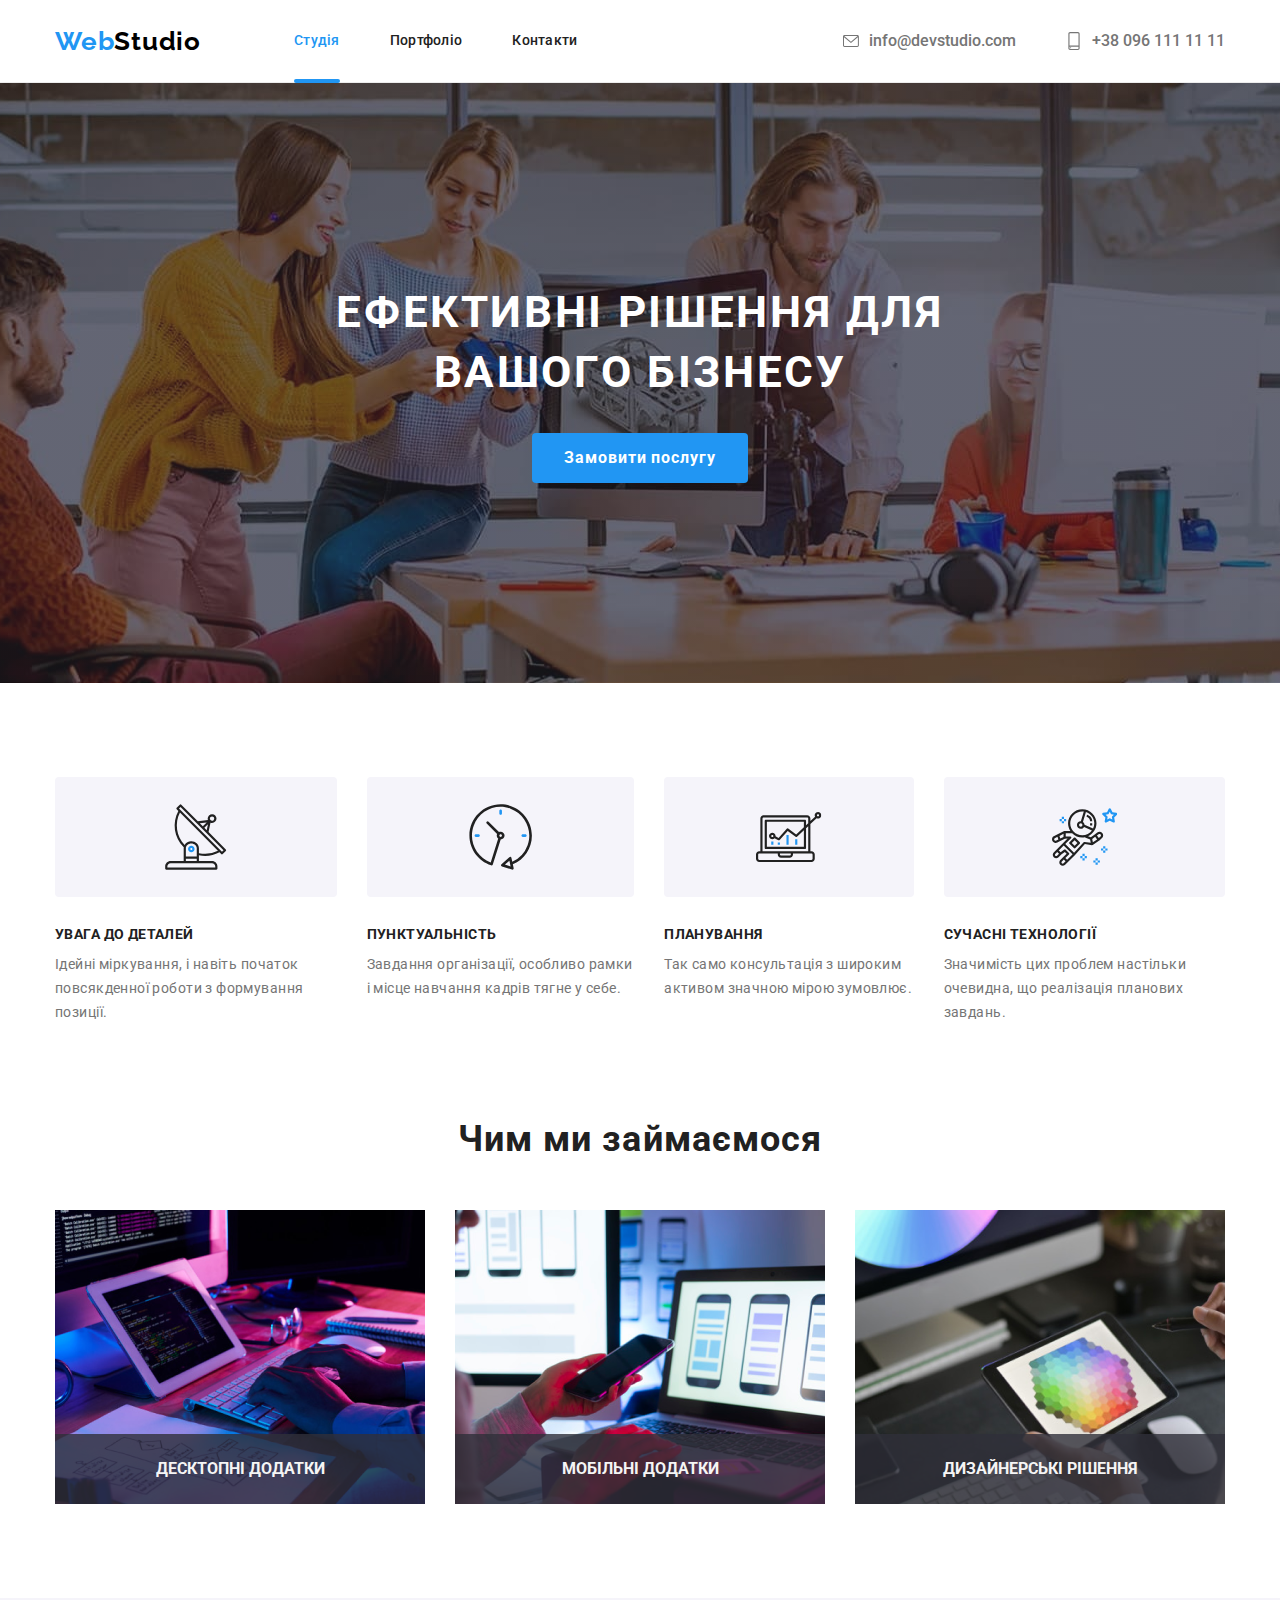
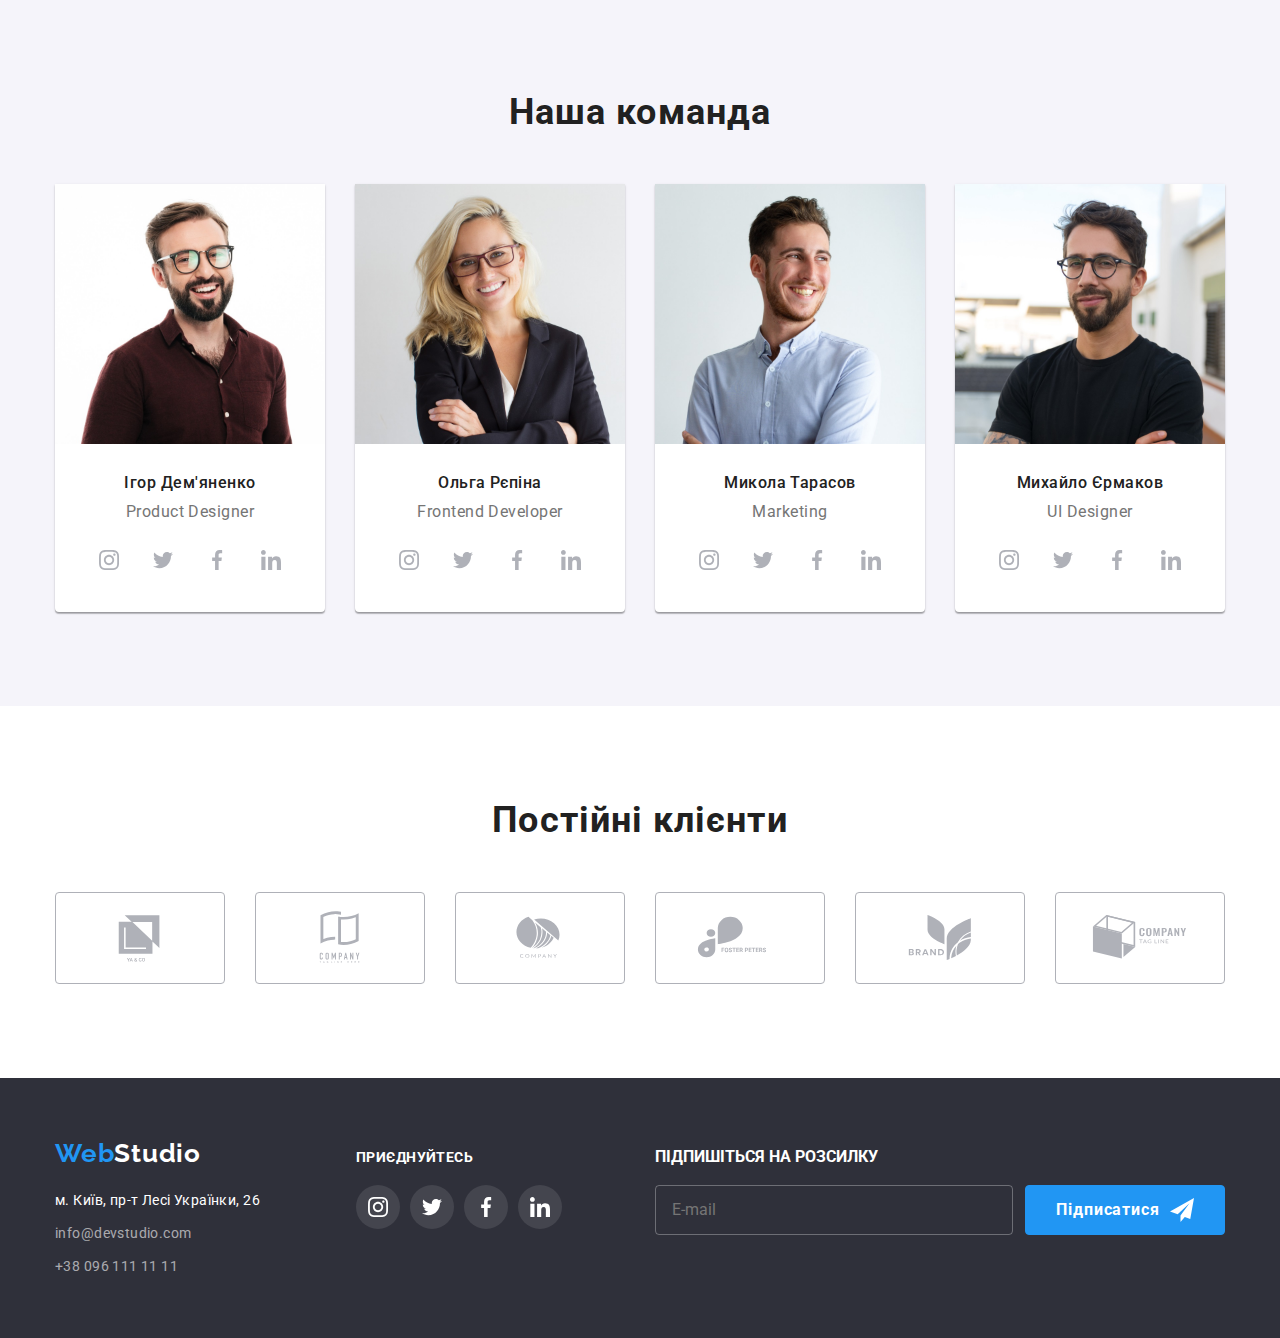
==== commit 98d627a2: "icon-checed" ====
--- a/index.html
+++ b/index.html
@@ -132,7 +132,7 @@
                 </div>
                 <label class="registr-form-agreement">
                   <input
-                    class="registr-form-checkbox is-hidden"
+                    class="registr-form-checkbox hidden"
                     type="checkbox"
                     name="topic"
                     value="html"
@@ -672,10 +672,10 @@
               required
             />
             <button type="submit" class="subscribe-btn">
+              <span class="footer-subscribe-text">Підписатися</span>
               <svg class="icon-send" width="24" height="24">
                 <use href="./images/sprite.svg#icon-send"></use>
               </svg>
-              <span class="footer-subscribe-text">Підписатися</span>
             </button>
           </form>
         </div>
--- a/css/styles.css
+++ b/css/styles.css
@@ -330,18 +330,18 @@
 .close {
   outline: none;
   position: absolute;
-  right: 0;
+  right: 8px;
+  top: 8px;
   color: var(--txt-col);
   width: 32px;
   height: 32px;
   border-radius: 50%;
-  border: 1px, solid rgba(0, 0, 0, 0.1);
+  border: 1px solid rgba(0, 0, 0, 0.1);
   background-color: var(--txt-but);
   cursor: pointer;
   display: flex;
   align-items: center;
   justify-content: center;
-  margin: 8px 8px 0 0;
   z-index: 100;
   transition: fill 250ms var(--timing-funcion);
 }
@@ -362,7 +362,7 @@
 
 .registr-form-title {
   font-weight: 700;
-  font-size: 20;
+  font-size: 20px;
   line-height: 1.15;
   text-align: center;
   letter-spacing: 0.03em;
@@ -374,9 +374,12 @@
   margin-bottom: 20px;
 }
 
+.registr-field:not(:last-child) {
+  margin-bottom: 10px;
+}
+
 .registr-field {
   display: block;
-  margin-bottom: 10px;
   position: relative;
 }
 
@@ -394,8 +397,8 @@
   height: 40px;
   border-radius: 4px;
   border: 1px solid rgba(33, 33, 33, 0.2);
-  padding-left: 30px;
-  padding-right: 30px;
+  padding-left: 42px;
+  padding-right: 40px;
   outline: transparent;
   transition: border-color 250ms var(--timing-funcion);
 }
@@ -418,6 +421,7 @@
 }
 
 .registr-form-message {
+  display: block;
   width: 100%;
   height: 120px;
   border-radius: 4px;
@@ -439,7 +443,7 @@
   align-items: center;
   text-align: center;
   justify-content: center;
-  margin-bottom: 20px;
+  margin-bottom: 30px;
 }
 
 .icon-checked {
@@ -457,6 +461,7 @@
 
 .registr-form-checkbox:checked + .registr-form-icons .icon-unchecked {
   opacity: 0;
+  
 }
 
 .registr-form-desc {
@@ -669,6 +674,7 @@
 
 .address-wrapper {
   margin-right: 70px;
+  flex-grow: 1;
 }
 
 .footer-logocolor {
@@ -783,14 +789,15 @@
 }
 
 .subscribe-btn {
-  display: inline-block;
+  display: inline-flex;
   position: relative;
+  align-items: center;
+  justify-content: center;
   width: 200px;
   height: 50px;
   background: var(--accent-cl);
   border-radius: 4px;
   border: 1px solid var(--accent-cl);
-  margin-left: 12px;
   font-weight: 700;
   font-size: 16px;
   line-height: 1.88;
@@ -803,9 +810,8 @@
 
 .icon-send {
   display: block;
-  position: absolute;
-  right: 28px;
-}
+  margin-left: 10px;
+  }
 
 .port-list {
   display: flex;
